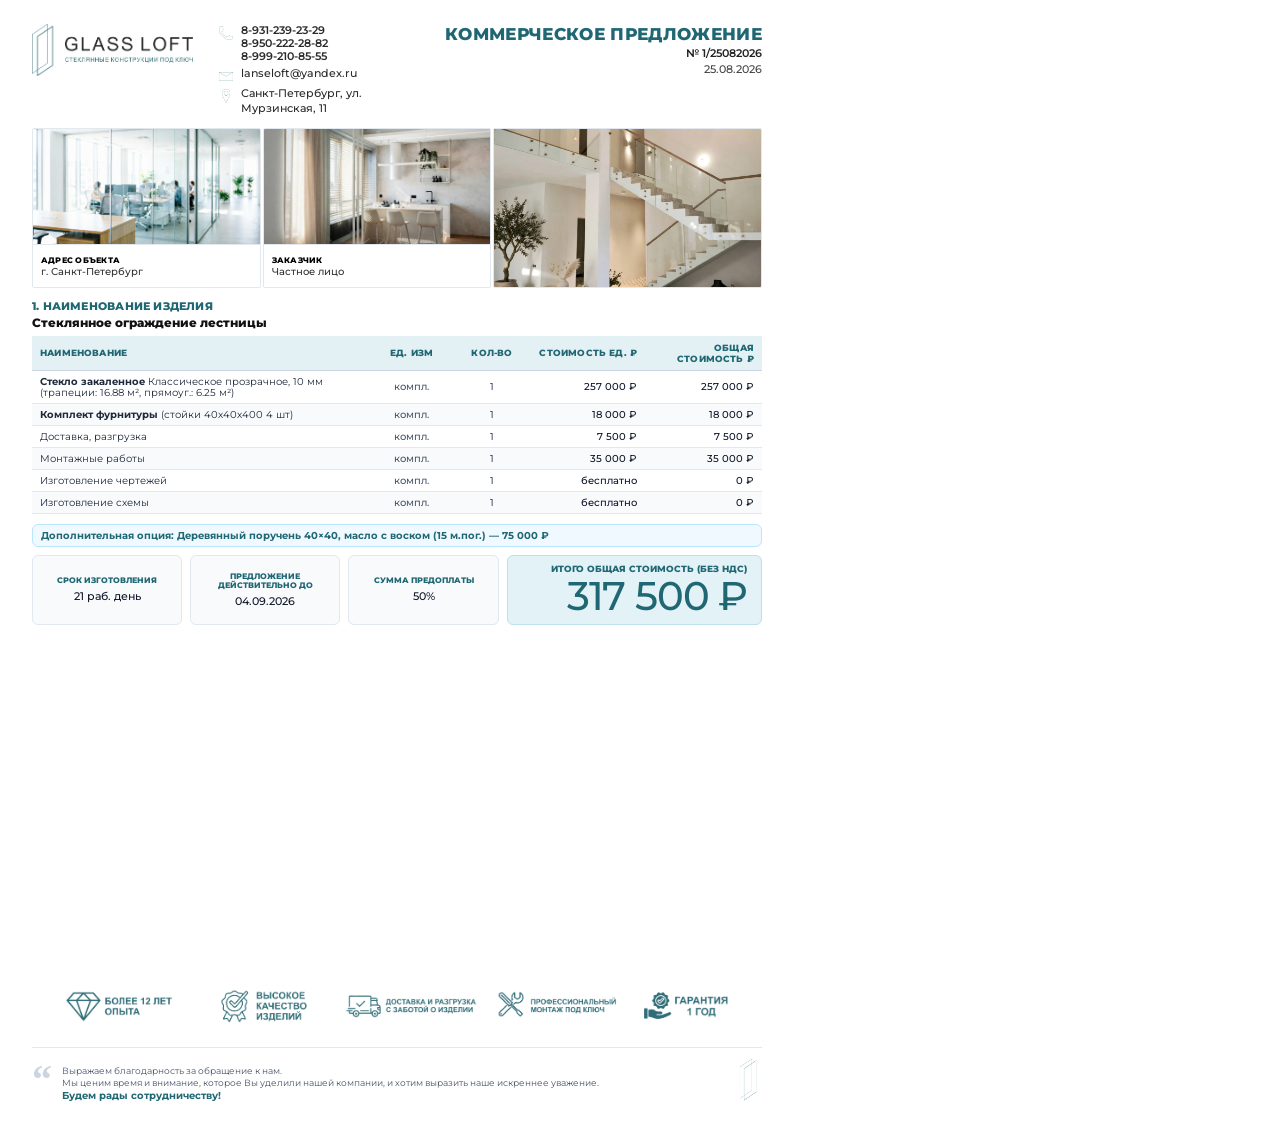
==== test_kp.html @ 35e2505f "Update KP design: 2px gap on gallery, larger title, non-bold specs, 40px clean total sum" ====
<!DOCTYPE html>
<html lang="ru">
<head>
<meta charset="UTF-8">
<title>Коммерческое предложение — GlassLoft</title>
<link href="https://fonts.googleapis.com/css2?family=Montserrat:wght@400;500;600;700;800;900&family=Plus+Jakarta+Sans:wght@400;500;600;700;800&display=swap" rel="stylesheet">
<style>
  @page {
    size: A4 portrait;
    margin: 0;
  }
  * { box-sizing: border-box; }
  body {
    margin: 0;
    padding: 0;
    background: #ffffff;
    font-family: 'Montserrat', sans-serif;
    -webkit-print-color-adjust: exact;
    print-color-adjust: exact;
  }
  
  .a4-page {
    width: 794px;
    height: 1123px;
    max-height: 1123px;
    background: #ffffff;
    padding: 24px 32px 20px;
    position: relative;
    color: #1a1a1a;
    display: flex;
    flex-direction: column;
    justify-content: space-between;
    overflow: hidden;
  }

  /* Top Header */
  .kp-header {
    display: flex;
    justify-content: space-between;
    align-items: flex-start;
    padding-bottom: 12px;
    gap: 16px;
  }
  .kp-logo {
    height: 52px;
    width: auto;
    object-fit: contain;
  }
  .kp-contacts {
    font-size: 10.5px;
    line-height: 1.35;
    color: #2b2b2b;
    font-weight: 500;
    display: flex;
    flex-direction: column;
    gap: 4px;
    margin-left: 10px;
    margin-right: auto;
  }
  .kp-contact-row {
    display: flex;
    align-items: flex-start;
    gap: 8px;
  }
  .kp-icon-img {
    width: 14px;
    height: 14px;
    object-fit: contain;
    margin-top: 2px;
    flex-shrink: 0;
  }
  .kp-phones {
    display: flex;
    flex-direction: column;
    line-height: 1.25;
    white-space: nowrap;
    font-size: 10.5px;
    font-weight: 600;
  }
  .kp-title-block {
    text-align: right;
    flex-shrink: 0;
  }
  .kp-title {
    font-size: 17px;
    font-weight: 800;
    color: #206774;
    letter-spacing: 0.02em;
    margin-bottom: 3px;
    text-transform: uppercase;
  }
  .kp-num {
    font-size: 10.5px;
    font-weight: 600;
    color: #222;
    margin-bottom: 2px;
  }
  .kp-date {
    font-size: 11px;
    font-weight: 500;
    color: #444;
  }

  /* 3 Photos Gallery */
  .kp-gallery {
    display: grid;
    grid-template-columns: 1.15fr 1.15fr 1.35fr;
    gap: 2px;
    height: 160px;
    margin-bottom: 12px;
  }
  .kp-gal-item {
    display: flex;
    flex-direction: column;
    height: 100%;
    background: #f4f4f4;
    border-radius: 2px;
    overflow: hidden;
    border: 1px solid #e2e8f0;
  }
  .kp-gal-img {
    width: 100%;
    height: 115px;
    object-fit: cover;
  }
  .kp-gal-img.full {
    height: 100%;
  }
  .kp-gal-info {
    padding: 4px 8px;
    background: #ffffff;
    flex: 1;
    display: flex;
    flex-direction: column;
    justify-content: center;
    border-top: 1px solid #e2e8f0;
  }
  .kp-gal-label {
    font-size: 8px;
    color: #000000;
    font-weight: 800;
    text-transform: uppercase;
    margin-bottom: 1px;
    letter-spacing: 0.03em;
  }
  .kp-gal-val {
    font-size: 9.5px;
    font-weight: 500;
    color: #333333;
  }

  /* Section Title */
  .kp-sec-title {
    font-size: 10.5px;
    font-weight: 800;
    color: #206774;
    text-transform: uppercase;
    margin: 0 0 2px;
    letter-spacing: 0.02em;
  }
  .kp-item-title {
    font-size: 12px;
    font-weight: 800;
    color: #111;
    margin-bottom: 6px;
  }

  /* Table */
  .kp-table {
    width: 100%;
    border-collapse: collapse;
    margin-bottom: 10px;
  }
  .kp-table th {
    background: #e4f1f4;
    color: #206774;
    font-size: 9px;
    font-weight: 800;
    text-transform: uppercase;
    padding: 6px 8px;
    text-align: left;
    letter-spacing: 0.02em;
    border-bottom: 1.5px solid #cbd5e1;
  }
  .kp-table th.c { text-align: center; }
  .kp-table th.r { text-align: right; }

  .kp-table td {
    padding: 5px 8px;
    font-size: 9.5px;
    color: #1e293b;
    border-bottom: 1px solid #e2e8f0;
    vertical-align: middle;
  }
  .kp-table td.c { text-align: center; font-weight: 500; color: #475569; }
  .kp-table td.r { text-align: right; font-weight: 500; color: #0f172a; }
  .kp-table tr:nth-child(even) td {
    background: #f8fafc;
  }

  /* Terms and Total Summary Cards */
  .kp-summary-row {
    display: grid;
    grid-template-columns: 1fr 1fr 1fr 1.7fr;
    gap: 8px;
    margin-bottom: 12px;
    align-items: stretch;
  }
  .kp-info-card {
    background: #f8fafc;
    border: 1px solid #e2e8f0;
    border-radius: 6px;
    padding: 6px 6px;
    text-align: center;
    display: flex;
    flex-direction: column;
    justify-content: center;
  }
  .kp-info-label {
    font-size: 8px;
    font-weight: 800;
    color: #206774;
    text-transform: uppercase;
    margin-bottom: 3px;
    line-height: 1.2;
  }
  .kp-info-val {
    font-size: 11px;
    font-weight: 500;
    color: #0f172a;
  }

  .kp-total-card {
    background: #e3f2f6;
    border: 1px solid #bce1eb;
    border-radius: 6px;
    padding: 8px 14px;
    text-align: right;
    display: flex;
    flex-direction: column;
    justify-content: center;
  }
  .kp-total-label {
    font-size: 8.5px;
    font-weight: 800;
    color: #206774;
    text-transform: uppercase;
    margin-bottom: 2px;
  }
  .kp-total-val {
    font-size: 40px;
    font-weight: 500;
    color: #206774;
    line-height: 1;
    letter-spacing: -0.03em;
  }

  /* Benefits Image Bar */
  .kp-benefits-img {
    width: 100%;
    height: auto;
    display: block;
    margin-bottom: 12px;
    background: transparent;
  }

  /* Footer Quote & Watermark */
  .kp-footer {
    display: flex;
    justify-content: space-between;
    align-items: flex-end;
    padding-top: 8px;
    border-top: 1px solid #e2e8f0;
    position: relative;
    background: transparent;
  }
  .kp-quote-left {
    display: flex;
    gap: 10px;
    align-items: flex-start;
    max-width: 600px;
  }
  .kp-quote-mark {
    font-size: 40px;
    line-height: 0.75;
    color: #cbd5e1;
    font-family: Georgia, serif;
    font-weight: 900;
  }
  .kp-quote-text {
    font-size: 8.8px;
    color: #475569;
    line-height: 1.4;
  }
  .kp-quote-text b {
    color: #206774;
    font-size: 9.8px;
  }
  .kp-watermark-icon {
    width: 28px;
    height: auto;
    opacity: 0.55;
    background: transparent;
  }
</style>
</head>
<body>

<div class="a4-page" id="kpExportPage">
  
  <div>
    <!-- Top Header -->
    <div class="kp-header">
      <img src="logo.png" class="kp-logo" alt="GlassLoft">
      
      <div class="kp-contacts">
        <div class="kp-contact-row">
          <img src="kp_icon_tel.png" class="kp-icon-img" alt="Телефон">
          <div class="kp-phones">
            <div>8-931-239-23-29</div>
            <div>8-950-222-28-82</div>
            <div>8-999-210-85-55</div>
          </div>
        </div>
        <div class="kp-contact-row">
          <img src="kp_icon_email.png" class="kp-icon-img" alt="Email">
          <div>lanseloft@yandex.ru</div>
        </div>
        <div class="kp-contact-row">
          <img src="kp_icon_address.png" class="kp-icon-img" alt="Адрес">
          <div>Санкт-Петербург, ул. Мурзинская, 11</div>
        </div>
      </div>

      <div class="kp-title-block">
        <div class="kp-title">Коммерческое предложение</div>
        <div class="kp-num">№ 1/25082026</div>
        <div class="kp-date">25.08.2026</div>
      </div>
    </div>

    <!-- 3 Photos Gallery -->
    <div class="kp-gallery">
      <div class="kp-gal-item">
        <img src="kp_photo_1.jpg" class="kp-gal-img" alt="Интерьер">
        <div class="kp-gal-info">
          <div class="kp-gal-label">Адрес объекта</div>
          <div class="kp-gal-val">г. Санкт-Петербург</div>
        </div>
      </div>
      <div class="kp-gal-item">
        <img src="kp_photo_2.jpg" class="kp-gal-img" alt="Интерьер">
        <div class="kp-gal-info">
          <div class="kp-gal-label">Заказчик</div>
          <div class="kp-gal-val">Частное лицо</div>
        </div>
      </div>
      <div class="kp-gal-item">
        <img src="kp_photo_3.jpg" class="kp-gal-img full" alt="Ограждение лестницы">
      </div>
    </div>

    <!-- Section Title -->
    <div class="kp-sec-title">1. Наименование изделия</div>
    <div class="kp-item-title">Стеклянное ограждение лестницы</div>

    <!-- Table -->
    <table class="kp-table">
      <thead>
        <tr>
          <th style="width:46%">Наименование</th>
          <th class="c" style="width:12%">Ед. изм</th>
          <th class="c" style="width:10%">Кол-во</th>
          <th class="r" style="width:16%">Стоимость ед. ₽</th>
          <th class="r" style="width:16%">Общая стоимость ₽</th>
        </tr>
      </thead>
      <tbody>
        <tr>
          <td><b>Стекло закаленное</b> Классическое прозрачное, 10 мм (трапеции: 16.88 м², прямоуг.: 6.25 м²)</td>
          <td class="c">компл.</td>
          <td class="c">1</td>
          <td class="r">257 000 ₽</td>
          <td class="r">257 000 ₽</td>
        </tr>
        <tr>
          <td><b>Комплект фурнитуры</b> (стойки 40х40х400 4 шт)</td>
          <td class="c">компл.</td>
          <td class="c">1</td>
          <td class="r">18 000 ₽</td>
          <td class="r">18 000 ₽</td>
        </tr>
        <tr>
          <td>Доставка, разгрузка</td>
          <td class="c">компл.</td>
          <td class="c">1</td>
          <td class="r">7 500 ₽</td>
          <td class="r">7 500 ₽</td>
        </tr>
        <tr>
          <td>Монтажные работы</td>
          <td class="c">компл.</td>
          <td class="c">1</td>
          <td class="r">35 000 ₽</td>
          <td class="r">35 000 ₽</td>
        </tr>
        <tr>
          <td>Изготовление чертежей</td>
          <td class="c">компл.</td>
          <td class="c">1</td>
          <td class="r">бесплатно</td>
          <td class="r">0 ₽</td>
        </tr>
        <tr>
          <td>Изготовление схемы</td>
          <td class="c">компл.</td>
          <td class="c">1</td>
          <td class="r">бесплатно</td>
          <td class="r">0 ₽</td>
        </tr>
      </tbody>
    </table>

    <!-- Option Note (Wooden Rail) -->
    <div style="font-size:9.5px;font-weight:700;color:#206774;margin-bottom:8px;background:#f0f9ff;border:1px solid #bae6fd;border-radius:6px;padding:5px 8px;">
      Дополнительная опция: Деревянный поручень 40×40, масло с воском (15 м.пог.) — 75 000 ₽
    </div>

    <!-- Terms and Total Summary Cards -->
    <div class="kp-summary-row">
      <div class="kp-info-card">
        <div class="kp-info-label">Срок изготовления</div>
        <div class="kp-info-val">21 раб. день</div>
      </div>
      <div class="kp-info-card">
        <div class="kp-info-label">Предложение действительно до</div>
        <div class="kp-info-val">04.09.2026</div>
      </div>
      <div class="kp-info-card">
        <div class="kp-info-label">Сумма предоплаты</div>
        <div class="kp-info-val">50%</div>
      </div>
      <div class="kp-total-card">
        <div class="kp-total-label">Итого общая стоимость (без НДС)</div>
        <div class="kp-total-val">317 500 ₽</div>
      </div>
    </div>
  </div>

  <div>
    <!-- Benefits Image Bar (regalii.png) -->
    <img src="kp_benefits.png" class="kp-benefits-img" alt="Преимущества GlassLoft">

    <!-- Footer Quote & Watermark -->
    <div class="kp-footer">
      <div class="kp-quote-left">
        <div class="kp-quote-mark">“</div>
        <div class="kp-quote-text">
          Выражаем благодарность за обращение к нам.<br>
          Мы ценим время и внимание, которое Вы уделили нашей компании, и хотим выразить наше искреннее уважение.<br>
          <b>Будем рады сотрудничеству!</b>
        </div>
      </div>
      <img src="kp_watermark.png" class="kp-watermark-icon" alt="GlassLoft">
    </div>
  </div>

</div>

</body>
</html>
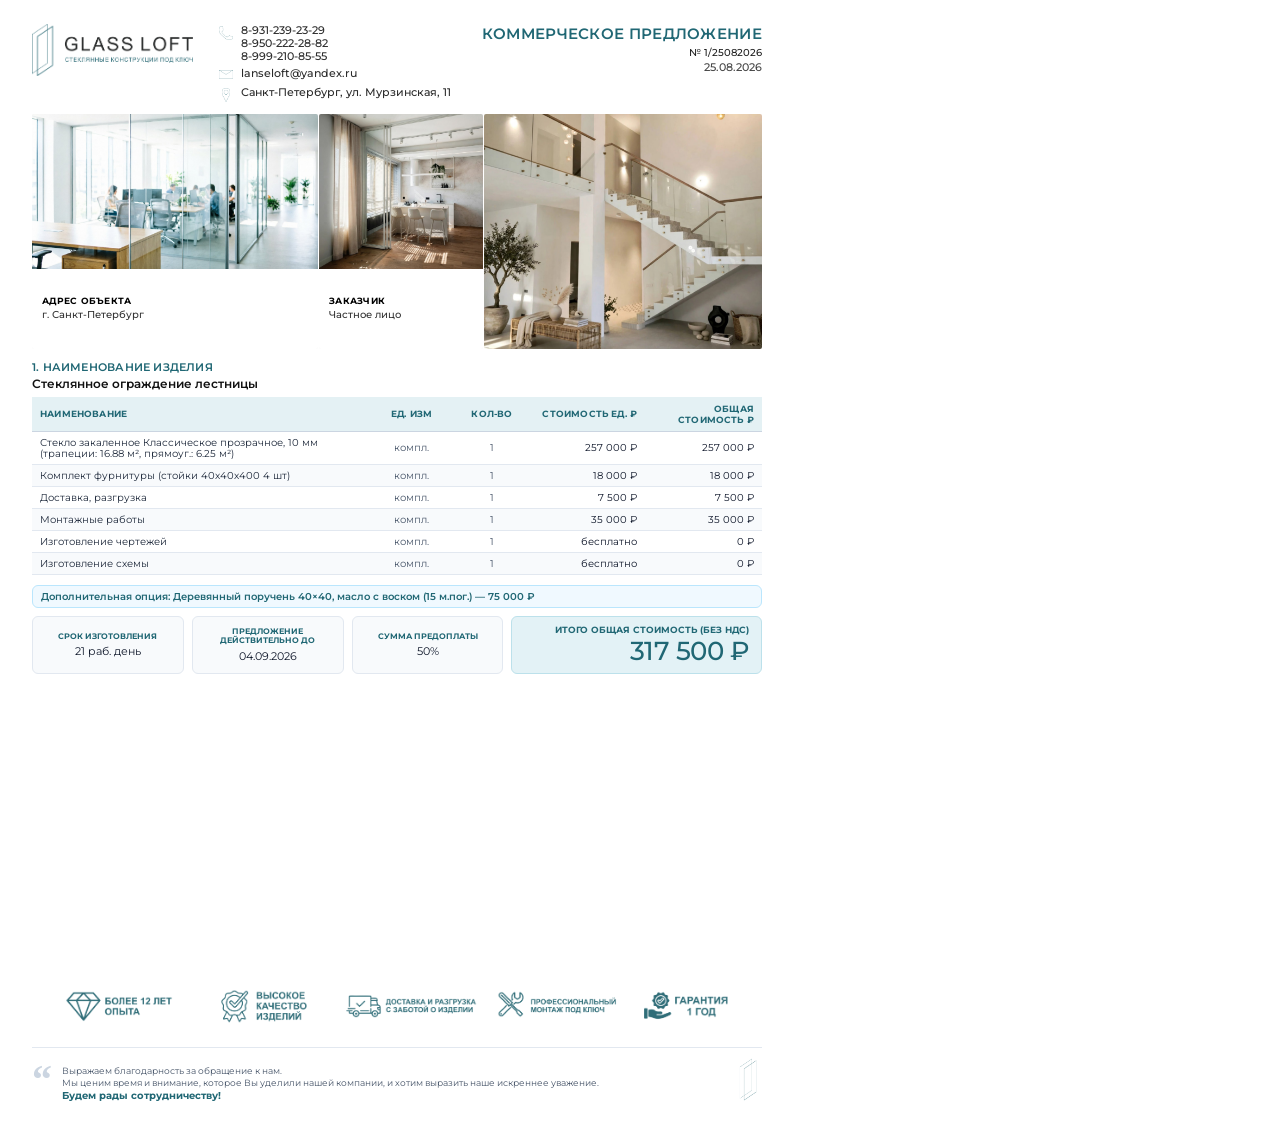
==== commit 000b26a5: "Update KP: restore photo proportions (square right photo, 1px gap), unbold title & numbers, 26px tot" ====
--- a/test_kp.html
+++ b/test_kp.html
@@ -3,7 +3,7 @@
 <head>
 <meta charset="UTF-8">
 <title>Коммерческое предложение — GlassLoft</title>
-<link href="https://fonts.googleapis.com/css2?family=Montserrat:wght@400;500;600;700;800;900&family=Plus+Jakarta+Sans:wght@400;500;600;700;800&display=swap" rel="stylesheet">
+<link href="https://fonts.googleapis.com/css2?family=Montserrat:wght@400;500;600;700;800&family=Plus+Jakarta+Sans:wght@400;500;600;700;800&display=swap" rel="stylesheet">
 <style>
   @page {
     size: A4 portrait;
@@ -64,49 +64,56 @@
   }
   .kp-icon-img {
     width: 14px;
-    height: 14px;
+    height: auto;
+    max-height: 14px;
     object-fit: contain;
     margin-top: 2px;
     flex-shrink: 0;
   }
+  .kp-icon-img.email-icon {
+    width: 14px;
+    height: auto;
+    max-height: 10px;
+    margin-top: 3px;
+  }
   .kp-phones {
     display: flex;
     flex-direction: column;
     line-height: 1.25;
     white-space: nowrap;
     font-size: 10.5px;
-    font-weight: 600;
+    font-weight: 500;
   }
   .kp-title-block {
     text-align: right;
     flex-shrink: 0;
   }
   .kp-title {
-    font-size: 17px;
-    font-weight: 800;
+    font-size: 15px;
+    font-weight: 600;
     color: #206774;
     letter-spacing: 0.02em;
     margin-bottom: 3px;
     text-transform: uppercase;
   }
   .kp-num {
-    font-size: 10.5px;
-    font-weight: 600;
+    font-size: 10px;
+    font-weight: 500;
     color: #222;
     margin-bottom: 2px;
   }
   .kp-date {
-    font-size: 11px;
+    font-size: 10.5px;
     font-weight: 500;
     color: #444;
   }
 
-  /* 3 Photos Gallery */
+  /* 3 Photos Gallery (Exact PDF Proportions) */
   .kp-gallery {
     display: grid;
-    grid-template-columns: 1.15fr 1.15fr 1.35fr;
-    gap: 2px;
-    height: 160px;
+    grid-template-columns: 286px 164px 278px;
+    gap: 1px;
+    height: 235px;
     margin-bottom: 12px;
   }
   .kp-gal-item {
@@ -116,35 +123,33 @@
     background: #f4f4f4;
     border-radius: 2px;
     overflow: hidden;
-    border: 1px solid #e2e8f0;
   }
   .kp-gal-img {
     width: 100%;
-    height: 115px;
+    height: 155px;
     object-fit: cover;
   }
   .kp-gal-img.full {
     height: 100%;
   }
   .kp-gal-info {
-    padding: 4px 8px;
+    padding: 6px 10px;
     background: #ffffff;
     flex: 1;
     display: flex;
     flex-direction: column;
     justify-content: center;
-    border-top: 1px solid #e2e8f0;
   }
   .kp-gal-label {
-    font-size: 8px;
+    font-size: 8.5px;
     color: #000000;
-    font-weight: 800;
-    text-transform: uppercase;
-    margin-bottom: 1px;
+    font-weight: 700;
+    text-transform: uppercase;
+    margin-bottom: 2px;
     letter-spacing: 0.03em;
   }
   .kp-gal-val {
-    font-size: 9.5px;
+    font-size: 10px;
     font-weight: 500;
     color: #333333;
   }
@@ -152,7 +157,7 @@
   /* Section Title */
   .kp-sec-title {
     font-size: 10.5px;
-    font-weight: 800;
+    font-weight: 600;
     color: #206774;
     text-transform: uppercase;
     margin: 0 0 2px;
@@ -160,7 +165,7 @@
   }
   .kp-item-title {
     font-size: 12px;
-    font-weight: 800;
+    font-weight: 600;
     color: #111;
     margin-bottom: 6px;
   }
@@ -175,7 +180,7 @@
     background: #e4f1f4;
     color: #206774;
     font-size: 9px;
-    font-weight: 800;
+    font-weight: 700;
     text-transform: uppercase;
     padding: 6px 8px;
     text-align: left;
@@ -192,8 +197,8 @@
     border-bottom: 1px solid #e2e8f0;
     vertical-align: middle;
   }
-  .kp-table td.c { text-align: center; font-weight: 500; color: #475569; }
-  .kp-table td.r { text-align: right; font-weight: 500; color: #0f172a; }
+  .kp-table td.c { text-align: center; font-weight: 400; color: #475569; }
+  .kp-table td.r { text-align: right; font-weight: 400; color: #0f172a; }
   .kp-table tr:nth-child(even) td {
     background: #f8fafc;
   }
@@ -201,7 +206,7 @@
   /* Terms and Total Summary Cards */
   .kp-summary-row {
     display: grid;
-    grid-template-columns: 1fr 1fr 1fr 1.7fr;
+    grid-template-columns: 1fr 1fr 1fr 1.65fr;
     gap: 8px;
     margin-bottom: 12px;
     align-items: stretch;
@@ -218,7 +223,7 @@
   }
   .kp-info-label {
     font-size: 8px;
-    font-weight: 800;
+    font-weight: 700;
     color: #206774;
     text-transform: uppercase;
     margin-bottom: 3px;
@@ -226,7 +231,7 @@
   }
   .kp-info-val {
     font-size: 11px;
-    font-weight: 500;
+    font-weight: 400;
     color: #0f172a;
   }
 
@@ -234,7 +239,7 @@
     background: #e3f2f6;
     border: 1px solid #bce1eb;
     border-radius: 6px;
-    padding: 8px 14px;
+    padding: 8px 12px;
     text-align: right;
     display: flex;
     flex-direction: column;
@@ -242,17 +247,17 @@
   }
   .kp-total-label {
     font-size: 8.5px;
-    font-weight: 800;
+    font-weight: 700;
     color: #206774;
     text-transform: uppercase;
     margin-bottom: 2px;
   }
   .kp-total-val {
-    font-size: 40px;
-    font-weight: 500;
-    color: #206774;
-    line-height: 1;
-    letter-spacing: -0.03em;
+    font-size: 26px;
+    font-weight: 500;
+    color: #206774;
+    line-height: 1.1;
+    letter-spacing: -0.02em;
   }
 
   /* Benefits Image Bar */
@@ -323,7 +328,7 @@
           </div>
         </div>
         <div class="kp-contact-row">
-          <img src="kp_icon_email.png" class="kp-icon-img" alt="Email">
+          <img src="kp_icon_email.png" class="kp-icon-img email-icon" alt="Email">
           <div>lanseloft@yandex.ru</div>
         </div>
         <div class="kp-contact-row">
@@ -339,7 +344,7 @@
       </div>
     </div>
 
-    <!-- 3 Photos Gallery -->
+    <!-- 3 Photos Gallery (1px Gap, Square Right Photo) -->
     <div class="kp-gallery">
       <div class="kp-gal-item">
         <img src="kp_photo_1.jpg" class="kp-gal-img" alt="Интерьер">
@@ -377,14 +382,14 @@
       </thead>
       <tbody>
         <tr>
-          <td><b>Стекло закаленное</b> Классическое прозрачное, 10 мм (трапеции: 16.88 м², прямоуг.: 6.25 м²)</td>
+          <td>Стекло закаленное Классическое прозрачное, 10 мм (трапеции: 16.88 м², прямоуг.: 6.25 м²)</td>
           <td class="c">компл.</td>
           <td class="c">1</td>
           <td class="r">257 000 ₽</td>
           <td class="r">257 000 ₽</td>
         </tr>
         <tr>
-          <td><b>Комплект фурнитуры</b> (стойки 40х40х400 4 шт)</td>
+          <td>Комплект фурнитуры (стойки 40х40х400 4 шт)</td>
           <td class="c">компл.</td>
           <td class="c">1</td>
           <td class="r">18 000 ₽</td>
@@ -422,7 +427,7 @@
     </table>
 
     <!-- Option Note (Wooden Rail) -->
-    <div style="font-size:9.5px;font-weight:700;color:#206774;margin-bottom:8px;background:#f0f9ff;border:1px solid #bae6fd;border-radius:6px;padding:5px 8px;">
+    <div style="font-size:9.5px;font-weight:600;color:#206774;margin-bottom:8px;background:#f0f9ff;border:1px solid #bae6fd;border-radius:6px;padding:5px 8px;">
       Дополнительная опция: Деревянный поручень 40×40, масло с воском (15 м.пог.) — 75 000 ₽
     </div>
 
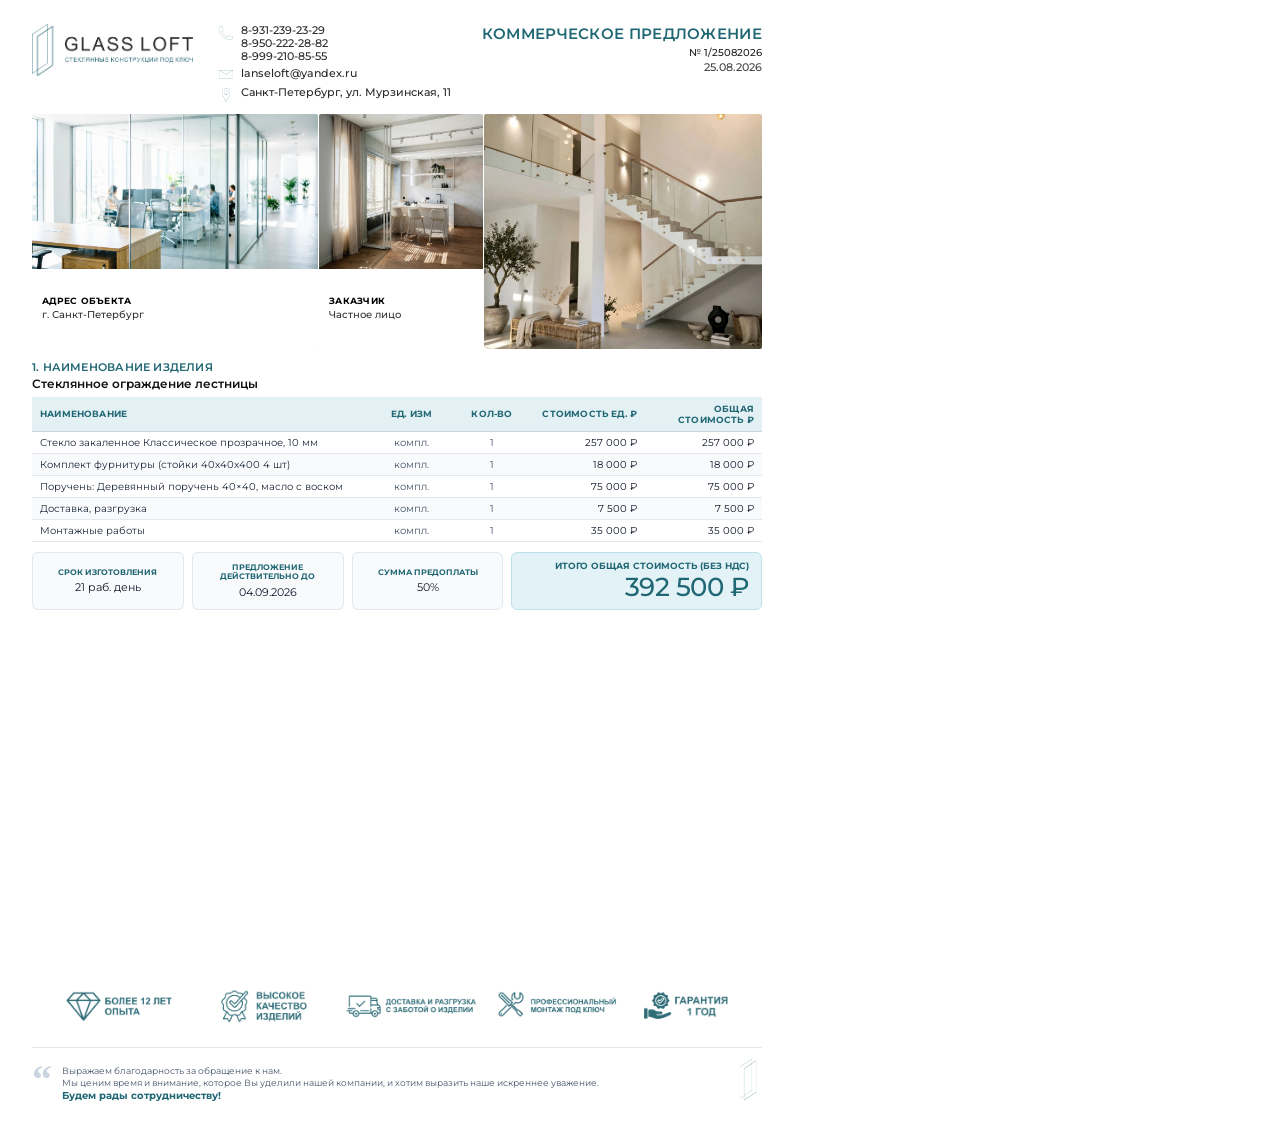
==== commit f6899b97: "Position summary cards row strictly right under the table in KP template" ====
--- a/test_kp.html
+++ b/test_kp.html
@@ -382,7 +382,7 @@
       </thead>
       <tbody>
         <tr>
-          <td>Стекло закаленное Классическое прозрачное, 10 мм (трапеции: 16.88 м², прямоуг.: 6.25 м²)</td>
+          <td>Стекло закаленное Классическое прозрачное, 10 мм</td>
           <td class="c">компл.</td>
           <td class="c">1</td>
           <td class="r">257 000 ₽</td>
@@ -396,6 +396,13 @@
           <td class="r">18 000 ₽</td>
         </tr>
         <tr>
+          <td>Поручень: Деревянный поручень 40×40, масло с воском</td>
+          <td class="c">компл.</td>
+          <td class="c">1</td>
+          <td class="r">75 000 ₽</td>
+          <td class="r">75 000 ₽</td>
+        </tr>
+        <tr>
           <td>Доставка, разгрузка</td>
           <td class="c">компл.</td>
           <td class="c">1</td>
@@ -409,27 +416,8 @@
           <td class="r">35 000 ₽</td>
           <td class="r">35 000 ₽</td>
         </tr>
-        <tr>
-          <td>Изготовление чертежей</td>
-          <td class="c">компл.</td>
-          <td class="c">1</td>
-          <td class="r">бесплатно</td>
-          <td class="r">0 ₽</td>
-        </tr>
-        <tr>
-          <td>Изготовление схемы</td>
-          <td class="c">компл.</td>
-          <td class="c">1</td>
-          <td class="r">бесплатно</td>
-          <td class="r">0 ₽</td>
-        </tr>
       </tbody>
     </table>
-
-    <!-- Option Note (Wooden Rail) -->
-    <div style="font-size:9.5px;font-weight:600;color:#206774;margin-bottom:8px;background:#f0f9ff;border:1px solid #bae6fd;border-radius:6px;padding:5px 8px;">
-      Дополнительная опция: Деревянный поручень 40×40, масло с воском (15 м.пог.) — 75 000 ₽
-    </div>
 
     <!-- Terms and Total Summary Cards -->
     <div class="kp-summary-row">
@@ -447,7 +435,7 @@
       </div>
       <div class="kp-total-card">
         <div class="kp-total-label">Итого общая стоимость (без НДС)</div>
-        <div class="kp-total-val">317 500 ₽</div>
+        <div class="kp-total-val">392 500 ₽</div>
       </div>
     </div>
   </div>
